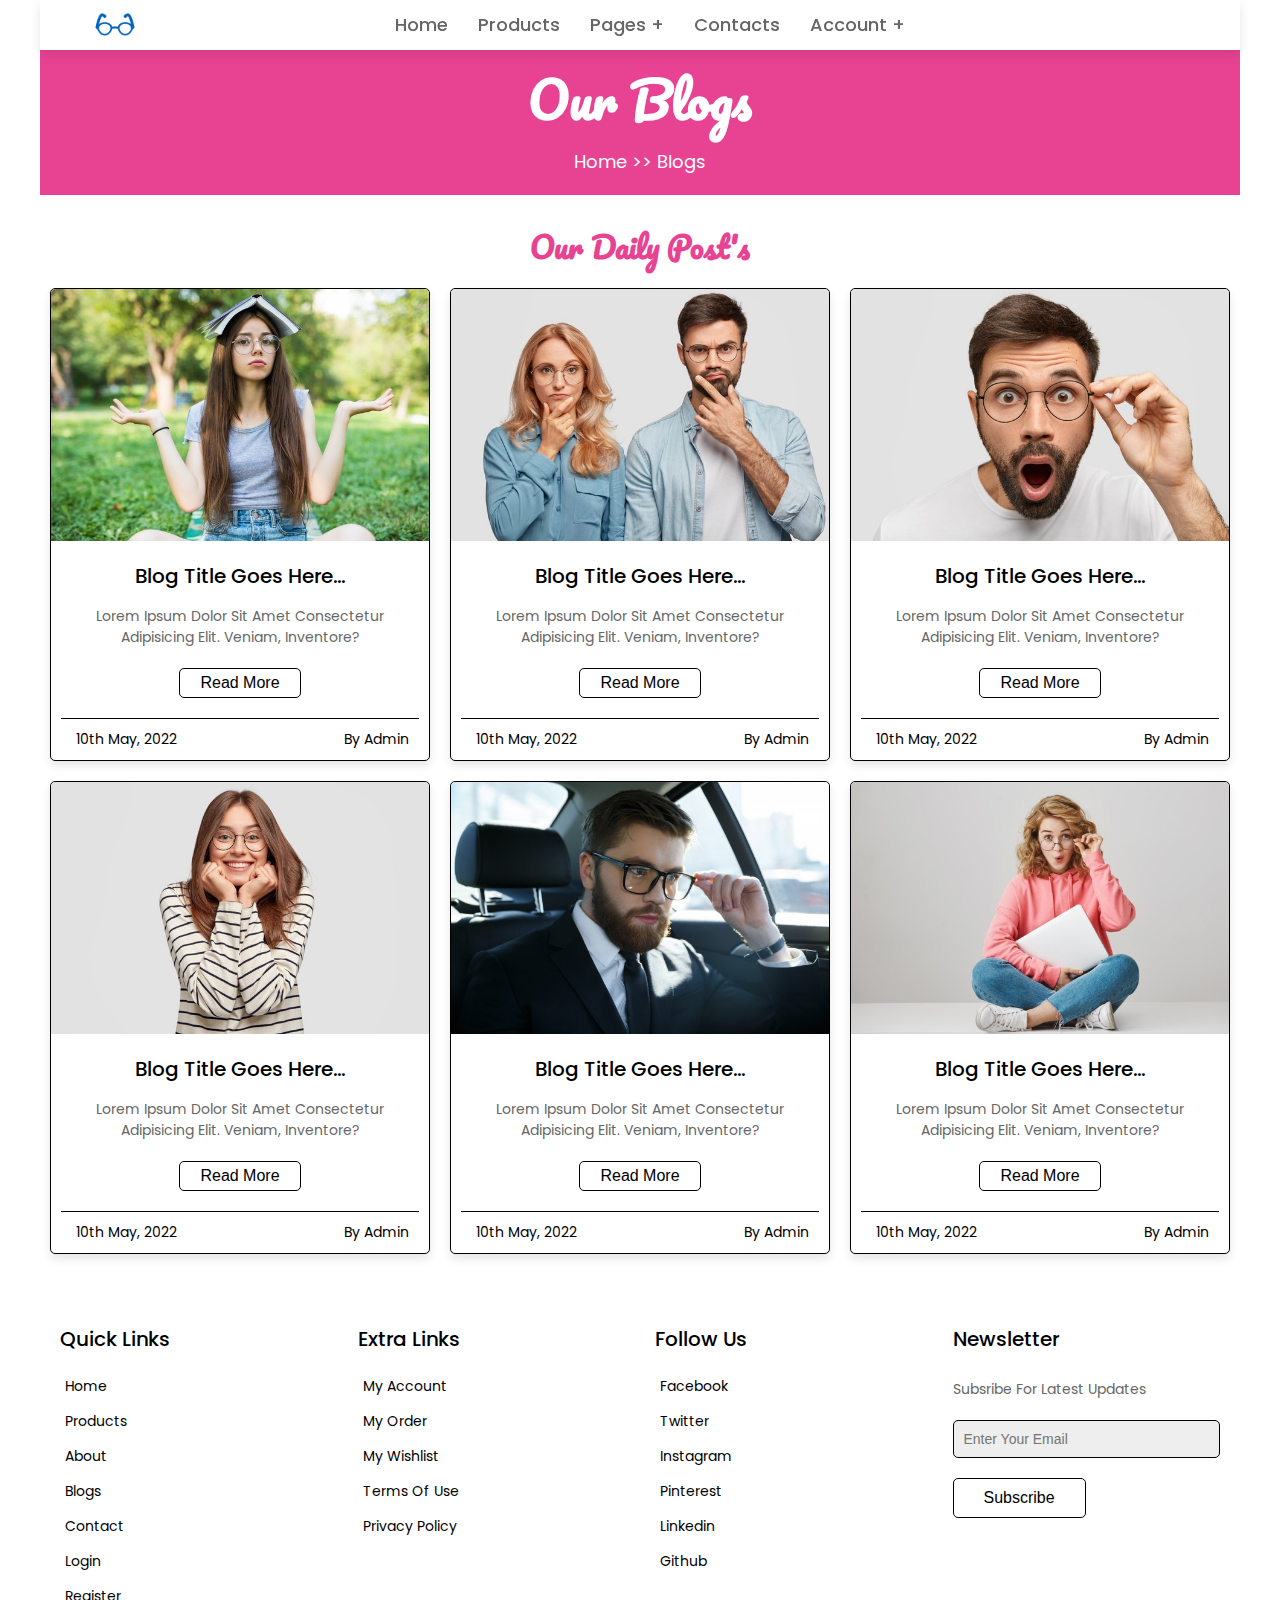
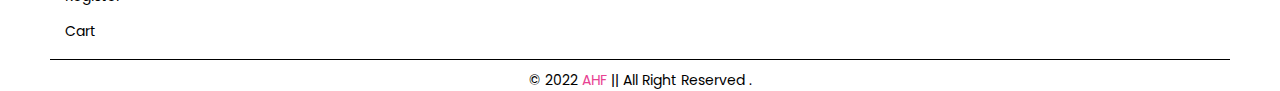
==== glasses-project/pages/Blogs.html @ e4ef9e2e "seventh commit for glasses-project" ====
<!-- --﷽-- -->

<!DOCTYPE html>
<html lang="en">
  <head>
    <meta charset="UTF-8" />
    <meta http-equiv="X-UA-Compatible" content="IE=edge" />
    <meta name="viewport" content="width=device-width, initial-scale=1.0" />
    <title>blogs</title>

    <!-- ---linked glasses favicon--- -->
    <link rel="shortcut icon" href="./../images/logo.png" type="image/x-icon" />

    <!-- ---linked font awesome cdn--- -->
    <link
      rel="stylesheet"
      href="https://cdnjs.cloudflare.com/ajax/libs/font-awesome/6.1.1/css/all.min.css"
      integrity="sha512-KfkfwYDsLkIlwQp6LFnl8zNdLGxu9YAA1QvwINks4PhcElQSvqcyVLLD9aMhXd13uQjoXtEKNosOWaZqXgel0g=="
      crossorigin="anonymous"
      referrerpolicy="no-referrer"
    />

    <!-- ---linked style.css file--- -->
    <link rel="stylesheet" href="./../source/css/style.css" />

    <!-- ---linked media.css file--- -->
    <link rel="stylesheet" href="./../source/css/media.css" />
  </head>
  <body>
    <header class="header">
      <!-- ---header logo--- -->
      <a href="#" class="header-logo">
        <img src="./../images/logo.png" alt="Logo" />
      </a>

      <!-- ---navigation--- -->
      <nav class="navigation">
        <ul class="main-list">
          <li><a href="./../Home.html">home</a></li>
          <li><a href="./Products.html">products</a></li>
          <li>
            <a href="#">pages +</a>
            <ul class="sub-list">
              <li><a href="./About.html">about</a></li>
              <li><a href="./Blogs.html">blogs</a></li>
            </ul>
          </li>
          <li><a href="./Contact.html">contacts</a></li>
          <li>
            <a href="#">account +</a>
            <ul class="sub-list">
              <li><a href="./Login.html">login</a></li>
              <li><a href="./Register.html">register</a></li>
            </ul>
          </li>
        </ul>
      </nav>

      <!-- ---header icons--- -->
      <div class="header-icons">
        <div id="search-icon" class="fas fa-search icon"></div>
        <a href="./Cart.html" class="fas fa-shopping-cart icon"></a>
        <div id="menu-icon" class="fas fa-bars icon"></div>
      </div>

      <!-- --- header search form--- -->
      <form action="#" class="search-form" autocomplete="off">
        <input
          type="search"
          name="search"
          id="search-box"
          placeholder="search here..."
        />
        <label for="search-box" class="fas fa-search"></label>
      </form>
    </header>

    <!-- =====markup main element===== -->
    <main class="main-blogs">
      <!-- ====markup blog title section==== -->
      <section class="blogs-title">
        <h2>our blogs</h2>
        <div class="page-direction">
          <a href="./../Home.html">home</a> >> blogs
        </div>
      </section>

      <!-- ====markup blogs content section==== -->
      <section class="blog-content">
        <h2>our daily post's</h2>
        <div class="bc-card-container">
          <!-- ---bccc card no 01--- -->
          <div class="bcc-card">
            <figure class="bccc-img">
              <img src="./../images/blog-1.jpg" alt="found no image" />
            </figure>
            <div class="bcc-body">
              <h3>blog title goes here...</h3>
              <p>
                lorem ipsum dolor sit amet consectetur adipisicing elit. veniam,
                inventore?
              </p>
              <input type="button" value="read more" />
            </div>
            <div class="bcc-footer">
              <div class="bccf-date">
                <i class="fas fa-clock"></i>
                <span>10th may, 2022</span>
              </div>
              <div class="bccf-admin">
                <i class="fas fa-user"></i>
                <span>by admin</span>
              </div>
            </div>
          </div>

          <!-- ---bccc card no 02--- -->
          <div class="bcc-card">
            <figure class="bccc-img">
              <img src="./../images/blog-2.jpg" alt="found no image" />
            </figure>
            <div class="bcc-body">
              <h3>blog title goes here...</h3>
              <p>
                lorem ipsum dolor sit amet consectetur adipisicing elit. veniam,
                inventore?
              </p>
              <input type="button" value="read more" />
            </div>
            <div class="bcc-footer">
              <div class="bccf-date">
                <i class="fas fa-clock"></i>
                <span>10th may, 2022</span>
              </div>
              <div class="bccf-admin">
                <i class="fas fa-user"></i>
                <span>by admin</span>
              </div>
            </div>
          </div>

          <!-- ---bccc card no 03--- -->
          <div class="bcc-card">
            <figure class="bccc-img">
              <img src="./../images/blog-3.jpg" alt="found no image" />
            </figure>
            <div class="bcc-body">
              <h3>blog title goes here...</h3>
              <p>
                lorem ipsum dolor sit amet consectetur adipisicing elit. veniam,
                inventore?
              </p>
              <input type="button" value="read more" />
            </div>
            <div class="bcc-footer">
              <div class="bccf-date">
                <i class="fas fa-clock"></i>
                <span>10th may, 2022</span>
              </div>
              <div class="bccf-admin">
                <i class="fas fa-user"></i>
                <span>by admin</span>
              </div>
            </div>
          </div>

          <!-- ---bccc card no 04--- -->
          <div class="bcc-card">
            <figure class="bccc-img">
              <img src="./../images/blog-4.jpg" alt="found no image" />
            </figure>
            <div class="bcc-body">
              <h3>blog title goes here...</h3>
              <p>
                lorem ipsum dolor sit amet consectetur adipisicing elit. veniam,
                inventore?
              </p>
              <input type="button" value="read more" />
            </div>
            <div class="bcc-footer">
              <div class="bccf-date">
                <i class="fas fa-clock"></i>
                <span>10th may, 2022</span>
              </div>
              <div class="bccf-admin">
                <i class="fas fa-user"></i>
                <span>by admin</span>
              </div>
            </div>
          </div>

          <!-- ---bccc card no 05--- -->
          <div class="bcc-card">
            <figure class="bccc-img">
              <img src="./../images/blog-5.jpg" alt="found no image" />
            </figure>
            <div class="bcc-body">
              <h3>blog title goes here...</h3>
              <p>
                lorem ipsum dolor sit amet consectetur adipisicing elit. veniam,
                inventore?
              </p>
              <input type="button" value="read more" />
            </div>
            <div class="bcc-footer">
              <div class="bccf-date">
                <i class="fas fa-clock"></i>
                <span>10th may, 2022</span>
              </div>
              <div class="bccf-admin">
                <i class="fas fa-user"></i>
                <span>by admin</span>
              </div>
            </div>
          </div>

          <!-- ---bccc card no 06--- -->
          <div class="bcc-card">
            <figure class="bccc-img">
              <img src="./../images/blog-6.jpg" alt="found no image" />
            </figure>
            <div class="bcc-body">
              <h3>blog title goes here...</h3>
              <p>
                lorem ipsum dolor sit amet consectetur adipisicing elit. veniam,
                inventore?
              </p>
              <input type="button" value="read more" />
            </div>
            <div class="bcc-footer">
              <div class="bccf-date">
                <i class="fas fa-clock"></i>
                <span>10th may, 2022</span>
              </div>
              <div class="bccf-admin">
                <i class="fas fa-user"></i>
                <span>by admin</span>
              </div>
            </div>
          </div>
        </div>
      </section>
    </main>

    <!-- =====markup footer element===== -->
    <footer class="footer">
      <div class="footer-content">
        <!-- ---quick links--- -->
        <div class="quick-links">
          <h3>quick links</h3>
          <a href="./../Home.html">
            <i class="fas fa-angle-right"></i>
            <span>home</span>
          </a>
          <a href="./Products.html">
            <i class="fas fa-angle-right"></i>
            <span>products</span>
          </a>
          <a href="./About.html">
            <i class="fas fa-angle-right"></i>
            <span>about</span>
          </a>
          <a href="./Blogs.html">
            <i class="fas fa-angle-right"></i>
            <span>blogs</span>
          </a>
          <a href="./Contact.html">
            <i class="fas fa-angle-right"></i>
            <span>contact</span>
          </a>
          <a href="./Login.html">
            <i class="fas fa-angle-right"></i>
            <span>login</span>
          </a>
          <a href="./Register.html">
            <i class="fas fa-angle-right"></i>
            <span>register</span>
          </a>
          <a href="./Cart.html">
            <i class="fas fa-angle-right"></i>
            <span>cart</span>
          </a>
        </div>

        <!-- ---extra links--- -->
        <div class="extra-links">
          <h3>extra links</h3>
          <a href="#">
            <i class="fas fa-angle-right"></i>
            <span>my account</span>
          </a>
          <a href="#">
            <i class="fas fa-angle-right"></i>
            <span>my order</span>
          </a>
          <a href="#">
            <i class="fas fa-angle-right"></i>
            <span>my wishlist</span>
          </a>
          <a href="#">
            <i class="fas fa-angle-right"></i>
            <span>terms of use</span>
          </a>
          <a href="#">
            <i class="fas fa-angle-right"></i>
            <span>privacy policy</span>
          </a>
        </div>

        <!-- ---follow us--- -->
        <div class="follow-us">
          <h3>follow us</h3>
          <a href="https://www.facebook.com" target="_blank">
            <i class="fab fa-facebook"></i>
            <span>facebook</span>
          </a>
          <a href="https://www.twitter.com" target="_blank">
            <i class="fab fa-twitter"></i>
            <span>twitter</span>
          </a>
          <a href="https://www.instagram.com" target="_blank">
            <i class="fab fa-instagram"></i>
            <span>instagram</span>
          </a>
          <a href="https://www.pinterest.com" target="_blank">
            <i class="fab fa-pinterest"></i>
            <span>pinterest</span>
          </a>
          <a href="https://www.linkedin.com" target="_blank">
            <i class="fab fa-linkedin"></i>
            <span>linkedin</span>
          </a>
          <a href="https://www.github.com" target="_blank">
            <i class="fab fa-github"></i>
            <span>github</span>
          </a>
        </div>

        <!-- ---newsletter--- -->
        <div class="newsletter">
          <h3>newsletter</h3>
          <p>subsribe for latest updates</p>

          <!-- ---subscribe form--- -->
          <form action="#" class="newsletter-form" autocomplete="off">
            <input
              type="email"
              name="email"
              id="email"
              placeholder="enter your email"
              required
            />
            <input type="submit" value="subscribe" />
          </form>
        </div>
      </div>

      <!-- ---creater credit--- -->
      <div class="credit">
        &copy 2022 <span>ahf</span> || all right reserved .
      </div>
    </footer>

    <!-- ---linked main.js file--- -->
    <script src="./../source/js/main.js"></script>
  </body>
</html>

<!-- happy coding !!!! -->
<!-- this project made by Fahad at 10th May, 2022. -->
---- glasses-project/source/css/style.css ----
@import url("https://fonts.googleapis.com/css2?family=Pacifico&family=Poppins:wght@200;300;400;500;600;700&display=swap");
*,
*::after,
*::before {
  margin: 0;
  padding: 0;
  -webkit-box-sizing: border-box;
          box-sizing: border-box;
  outline: none;
  border: none;
}

a {
  text-decoration: none;
}

ul {
  list-style-type: none;
}

a,
img {
  display: block;
}

i {
  pointer-events: none;
}

@-webkit-keyframes fadeIn {
  0% {
    -webkit-transform: translateY(3rem);
            transform: translateY(3rem);
    opacity: 0;
  }
}

@keyframes fadeIn {
  0% {
    -webkit-transform: translateY(3rem);
            transform: translateY(3rem);
    opacity: 0;
  }
}

@-webkit-keyframes slide-animation {
  0% {
    opacity: 0.4;
  }
  100% {
    opacity: 1;
  }
}

@keyframes slide-animation {
  0% {
    opacity: 0.4;
  }
  100% {
    opacity: 1;
  }
}

.sectionHeading, .main-products .product-container h2, .main-about .about-content h2, .main-blogs .blog-content h2, .main-contact .contact-content h2, .main-login .user-login .login-form h2, .main-register .user-register .register-form h2, .main-cart .cart-content h2, .main-cart .cart-checkout h2 {
  font-size: 3rem;
  padding: 0.5rem 0;
  color: #e84393;
  font-family: "Pacifico", cursive;
  text-transform: capitalize;
  text-align: center;
}

.btn, .main-home .slide-gallery .slide .slide-content input[type="button"], .main-home .home-card .hp-card .hp-card-content input[type="button"], .main-about .about-content .ac-desc .acd-text input[type="button"], .main-blogs .blog-content .bc-card-container .bcc-card .bcc-body input[type="button"], .main-contact .contact-content .content-body .contact-form input[type="submit"], .main-login .user-login .login-form .create-account input[type="button"], .main-register .user-register .register-form .login-account input[type="button"], .main-cart .cart-checkout .checkout-total input[type="button"], .footer .footer-content .newsletter .newsletter-form input[type="submit"] {
  display: inline-block;
  margin-top: 2rem;
  padding: 1rem 3rem;
  font-size: 1.6rem;
  color: #000;
  border: 0.1rem solid #000;
  background: none;
  cursor: pointer;
  border-radius: 0.5rem;
  text-transform: capitalize;
  -webkit-transition: all 300ms linear;
  transition: all 300ms linear;
}

.btn:hover, .main-home .slide-gallery .slide .slide-content input:hover[type="button"], .main-home .home-card .hp-card .hp-card-content input:hover[type="button"], .main-about .about-content .ac-desc .acd-text input:hover[type="button"], .main-blogs .blog-content .bc-card-container .bcc-card .bcc-body input:hover[type="button"], .main-contact .contact-content .content-body .contact-form input:hover[type="submit"], .main-login .user-login .login-form .create-account input:hover[type="button"], .main-register .user-register .register-form .login-account input:hover[type="button"], .main-cart .cart-checkout .checkout-total input:hover[type="button"], .footer .footer-content .newsletter .newsletter-form input:hover[type="submit"] {
  color: #fff;
  background: #000;
}

.pageTitleSection, .main-products .product-title, .main-about .about-title, .main-blogs .blogs-title, .main-contact .contact-title, .main-login .login-title, .main-register .register-title, .main-cart .cart-title {
  text-align: center;
  background: #e84393;
}

.pageTitleSection h2, .main-products .product-title h2, .main-about .about-title h2, .main-blogs .blogs-title h2, .main-contact .contact-title h2, .main-login .login-title h2, .main-register .register-title h2, .main-cart .cart-title h2 {
  font-size: 5rem;
  padding: 0.5rem 0;
  font-family: "Pacifico", cursive;
  color: #fff;
  text-transform: capitalize;
}

.pageTitleSection .page-direction, .main-products .product-title .page-direction, .main-about .about-title .page-direction, .main-blogs .blogs-title .page-direction, .main-contact .contact-title .page-direction, .main-login .login-title .page-direction, .main-register .register-title .page-direction, .main-cart .cart-title .page-direction {
  padding-bottom: 2rem;
  font-size: 1.8rem;
  color: #fff;
  text-transform: capitalize;
}

.pageTitleSection .page-direction a, .main-products .product-title .page-direction a, .main-about .about-title .page-direction a, .main-blogs .blogs-title .page-direction a, .main-contact .contact-title .page-direction a, .main-login .login-title .page-direction a, .main-register .register-title .page-direction a, .main-cart .cart-title .page-direction a {
  display: inline-block;
  color: #fff;
  -webkit-transition: all 300ms linear;
  transition: all 300ms linear;
}

.pageTitleSection .page-direction a:hover, .main-products .product-title .page-direction a:hover, .main-about .about-title .page-direction a:hover, .main-blogs .blogs-title .page-direction a:hover, .main-contact .contact-title .page-direction a:hover, .main-login .login-title .page-direction a:hover, .main-register .register-title .page-direction a:hover, .main-cart .cart-title .page-direction a:hover {
  color: #000;
}

.headingH3, .main-about .about-content .ac-desc .acd-text h3, .main-blogs .blog-content .bc-card-container .bcc-card .bcc-body h3, .footer .footer-content .quick-links h3, .footer .footer-content .extra-links h3, .footer .footer-content .follow-us h3, .footer .footer-content .newsletter h3 {
  font-size: 2rem;
  font-weight: 500;
  padding: 1rem 0;
  margin-bottom: 0.5rem;
  color: #000;
  text-transform: capitalize;
}

.footerLinkList, .footer .footer-content .quick-links a, .footer .footer-content .extra-links a, .footer .footer-content .follow-us a {
  font-size: 1.4rem;
  padding: 0.7rem 0;
}

.footerLinkList i, .footer .footer-content .quick-links a i, .footer .footer-content .extra-links a i, .footer .footer-content .follow-us a i {
  color: #e84393;
}

.footerLinkList span, .footer .footer-content .quick-links a span, .footer .footer-content .extra-links a span, .footer .footer-content .follow-us a span {
  padding-left: 0.5rem;
  color: #000;
  text-transform: capitalize;
  -webkit-transition: all 300ms linear;
  transition: all 300ms linear;
}

.footerLinkList:hover span, .footer .footer-content .quick-links a:hover span, .footer .footer-content .extra-links a:hover span, .footer .footer-content .follow-us a:hover span {
  color: #e84393;
  padding-left: 1.5rem;
}

html {
  font-size: 62.5%;
  font-family: "Poppins", sans-serif;
  scroll-behavior: smooth;
  overflow-x: hidden;
}

html::-webkit-scrollbar {
  width: 1rem;
}

html::-webkit-scrollbar-track {
  background: #fff;
}

html::-webkit-scrollbar-thumb {
  background: #e84393;
}

body {
  max-width: 1200px;
  margin: auto;
  background: #fff;
  overflow-x: hidden;
  position: relative;
}

.header {
  max-width: 1200px;
  width: 100%;
  padding: 0 5rem;
  position: fixed;
  top: 0;
  z-index: 1000;
  background: #fff;
  -webkit-box-shadow: 0 0.5rem 1rem #0000001a;
          box-shadow: 0 0.5rem 1rem #0000001a;
  display: -webkit-box;
  display: -ms-flexbox;
  display: flex;
  -webkit-box-orient: horizontal;
  -webkit-box-direction: normal;
      -ms-flex-direction: row;
          flex-direction: row;
  -webkit-box-pack: justify;
      -ms-flex-pack: justify;
          justify-content: space-between;
  -webkit-box-align: center;
      -ms-flex-align: center;
          align-items: center;
  gap: 1rem;
}

.header .header-logo {
  width: 5rem;
  height: auto;
}

.header .header-logo img {
  width: 100%;
}

.header .navigation {
  height: 100%;
}

.header .navigation .main-list {
  height: 100%;
  display: -webkit-box;
  display: -ms-flexbox;
  display: flex;
  -webkit-box-orient: horizontal;
  -webkit-box-direction: normal;
      -ms-flex-direction: row;
          flex-direction: row;
  -webkit-box-pack: center;
      -ms-flex-pack: center;
          justify-content: center;
  -webkit-box-align: center;
      -ms-flex-align: center;
          align-items: center;
  gap: 1rem;
}

.header .navigation .main-list li {
  height: 100%;
  position: relative;
  -webkit-transition: all 300ms linear;
  transition: all 300ms linear;
}

.header .navigation .main-list li:hover .sub-list {
  display: block;
}

.header .navigation .main-list li a {
  font-size: 1.8rem;
  line-height: 3rem;
  padding: 1rem;
  color: #666;
  -webkit-transition: all 300ms linear;
  transition: all 300ms linear;
  text-transform: capitalize;
  font-weight: 500;
}

.header .navigation .main-list li a:hover {
  color: #e84393;
  background: #eee;
}

.header .navigation .main-list li .sub-list {
  position: absolute;
  -webkit-box-shadow: 0 0.5rem 1rem #0000001a;
          box-shadow: 0 0.5rem 1rem #0000001a;
  left: 0;
  z-index: 999;
  width: 20rem;
  background: #fff;
  display: none;
}

.header .navigation .main-list li .sub-list li {
  width: 100%;
}

.header .header-icons {
  height: 100%;
  display: -webkit-box;
  display: -ms-flexbox;
  display: flex;
  -webkit-box-orient: horizontal;
  -webkit-box-direction: normal;
      -ms-flex-direction: row;
          flex-direction: row;
  -webkit-box-pack: center;
      -ms-flex-pack: center;
          justify-content: center;
  -webkit-box-align: center;
      -ms-flex-align: center;
          align-items: center;
  gap: 1rem;
}

.header .header-icons .icon {
  font-size: 2.5rem;
  color: #000;
  margin-left: 1rem;
  cursor: pointer;
  -webkit-transition: all 300ms linear;
  transition: all 300ms linear;
}

.header .header-icons .icon:hover {
  color: #e84393;
}

.header .header-icons #menu-icon {
  display: none;
  -webkit-transition: all 300ms linear;
  transition: all 300ms linear;
}

.header .header-icons #menu-icon.active {
  -webkit-transform: rotate(-90deg);
          transform: rotate(-90deg);
}

.header .search-form {
  width: 60%;
  position: absolute;
  top: 6rem;
  right: 8rem;
  border: 0.1rem solid #000;
  border-radius: 0.5rem;
  height: 5rem;
  padding: 0 2rem;
  background: #fff;
  -webkit-transform: scaleY(0);
          transform: scaleY(0);
  -webkit-transform-origin: top;
          transform-origin: top;
  -webkit-transition: all 300ms linear;
  transition: all 300ms linear;
  display: -webkit-box;
  display: -ms-flexbox;
  display: flex;
  -webkit-box-orient: horizontal;
  -webkit-box-direction: normal;
      -ms-flex-direction: row;
          flex-direction: row;
  -webkit-box-pack: justify;
      -ms-flex-pack: justify;
          justify-content: space-between;
  -webkit-box-align: center;
      -ms-flex-align: center;
          align-items: center;
  gap: 1rem;
}

.header .search-form.active {
  -webkit-transform: scaleY(1);
          transform: scaleY(1);
}

.header .search-form input {
  width: 100%;
  height: 100%;
  padding-right: 2rem;
  font-size: 1.8rem;
  color: #666;
  text-transform: capitalize;
}

.header .search-form label {
  font-size: 2.5rem;
  cursor: pointer;
  color: #000;
  -webkit-transition: all 300ms linear;
  transition: all 300ms linear;
}

.header .search-form label:hover {
  color: #e84393;
}

.main-home {
  margin-top: 5rem;
}

.main-home .slide-gallery {
  position: relative;
}

.main-home .slide-gallery .slide {
  min-height: 60vh;
  display: none;
  background-repeat: no-repeat;
  background-size: cover;
  background-position: center;
  -webkit-animation: slide-animation 2s ease-in-out;
          animation: slide-animation 2s ease-in-out;
}

.main-home .slide-gallery .slide:nth-child(1) {
  background-image: url(./../../images/home-bg-1.png);
}

.main-home .slide-gallery .slide:nth-child(2) {
  background-image: url(./../../images/home-bg-2.png);
}

.main-home .slide-gallery .slide:nth-child(3) {
  background-image: url(./../../images/home-bg-3.png);
}

.main-home .slide-gallery .slide.active {
  display: block;
}

.main-home .slide-gallery .slide .slide-content {
  position: absolute;
  top: 50%;
  left: 30%;
  -webkit-transform: translate(-50%, -50%);
          transform: translate(-50%, -50%);
}

.main-home .slide-gallery .slide .slide-content p {
  color: #000;
  font-size: 2rem;
  text-transform: capitalize;
  -webkit-animation: fadeIn 0.4s linear 0.2s backwards;
          animation: fadeIn 0.4s linear 0.2s backwards;
}

.main-home .slide-gallery .slide .slide-content h2 {
  font-size: 5rem;
  font-family: "Pacifico", cursive;
  color: #000;
  text-transform: capitalize;
  -webkit-animation: fadeIn 0.4s linear 0.4s backwards;
          animation: fadeIn 0.4s linear 0.4s backwards;
}

.main-home .slide-gallery .slide .slide-content input[type="button"] {
  -webkit-animation: fadeIn 0.4s linear 0.6s backwards;
          animation: fadeIn 0.4s linear 0.6s backwards;
}

.main-home .slide-gallery .next,
.main-home .slide-gallery .previous {
  position: absolute;
  top: 50%;
  -webkit-transform: translateY(-50%);
          transform: translateY(-50%);
  padding: 1rem;
  font-size: 3rem;
  color: #000;
  cursor: pointer;
  -webkit-transition: all 300ms linear;
  transition: all 300ms linear;
}

.main-home .slide-gallery .next:hover,
.main-home .slide-gallery .previous:hover {
  color: #e84393;
}

.main-home .slide-gallery .next {
  right: 0;
}

.main-home .slide-gallery .dot-indicator {
  position: absolute;
  bottom: 2rem;
  left: 50%;
  -webkit-transform: translateX(-50%);
          transform: translateX(-50%);
  z-index: 10;
}

.main-home .slide-gallery .dot-indicator div {
  display: inline-block;
  width: 1.4rem;
  height: 1.4rem;
  background: #fff;
  border-radius: 50%;
  margin: 0 0.5rem;
  cursor: pointer;
  -webkit-transition: all 300ms linear;
  transition: all 300ms linear;
}

.main-home .slide-gallery .dot-indicator div.active {
  background: #e84393;
}

.main-home .home-card {
  padding: 1rem;
  display: -ms-grid;
  display: grid;
  -ms-grid-columns: (1fr)[12];
      grid-template-columns: repeat(12, 1fr);
  -webkit-box-pack: center;
      -ms-flex-pack: center;
          justify-content: center;
  -webkit-box-align: center;
      -ms-flex-align: center;
          align-items: center;
  gap: 1rem;
}

.main-home .home-card .hp-card {
  position: relative;
  border-radius: 0.5rem;
  -webkit-transition: all 300ms linear;
  transition: all 300ms linear;
}

.main-home .home-card .hp-card .hp-card-image {
  overflow: hidden;
  border-radius: 0.5rem;
}

.main-home .home-card .hp-card .hp-card-image img {
  width: 100%;
  height: auto;
  border-radius: 0.5rem;
  -o-object-fit: cover;
     object-fit: cover;
  -webkit-transition: all 300ms linear;
  transition: all 300ms linear;
}

.main-home .home-card .hp-card .hp-card-content {
  position: absolute;
  top: 50%;
  right: 5%;
  z-index: 100;
  -webkit-transform: translateY(-50%);
          transform: translateY(-50%);
}

.main-home .home-card .hp-card .hp-card-content span {
  font-size: 1.6rem;
  padding: 0.5rem 0;
  color: #000;
  text-transform: capitalize;
}

.main-home .home-card .hp-card .hp-card-content h3 {
  font-size: 2.2rem;
  color: #000;
  text-transform: capitalize;
}

.main-home .home-card .hp-card .hp-card-content input[type="button"] {
  padding: 0.5rem 1.5rem;
  margin-top: 1rem;
}

.main-home .home-card .hp-card:hover {
  -webkit-box-shadow: 0.1rem 0.2rem 1rem #ffb6c1;
          box-shadow: 0.1rem 0.2rem 1rem #ffb6c1;
}

.main-home .home-card .hp-card:hover .hp-card-image img {
  -webkit-transform: scale(1.1);
          transform: scale(1.1);
}

.main-home .home-card .hp-card:nth-child(1) {
  -ms-grid-column: 1;
  -ms-grid-column-span: 4;
  grid-column: 1 / 5;
}

.main-home .home-card .hp-card:nth-child(2) {
  -ms-grid-column: 5;
  -ms-grid-column-span: 4;
  grid-column: 5 / 9;
}

.main-home .home-card .hp-card:nth-child(3) {
  grid-column: 9 / -1;
}

.main-products {
  margin-top: 5rem;
}

.main-products .product-container {
  padding: 0 2rem;
}

.main-products .product-container h2 {
  padding: 2rem 0;
  font-size: 4rem;
}

.main-products .product-container .pc-container {
  display: -ms-grid;
  display: grid;
  -ms-grid-columns: (1fr)[12];
      grid-template-columns: repeat(12, 1fr);
  -webkit-box-pack: center;
      -ms-flex-pack: center;
          justify-content: center;
  -webkit-box-align: center;
      -ms-flex-align: center;
          align-items: center;
  gap: 2rem;
}

.main-products .product-container .pc-container .p-card {
  position: relative;
  border: 0.1rem solid #000;
  border-radius: 0.5rem;
  overflow: hidden;
  -webkit-transition: all 300ms linear;
  transition: all 300ms linear;
  -webkit-box-shadow: 0 0.5rem 1rem #0000001a;
          box-shadow: 0 0.5rem 1rem #0000001a;
}

.main-products .product-container .pc-container .p-card .pc-social {
  width: 100%;
  position: absolute;
  top: -5rem;
  left: 50%;
  -webkit-transform: translateX(-50%);
          transform: translateX(-50%);
  border-bottom: 0.1rem solid #000;
  -webkit-transition: all 300ms linear;
  transition: all 300ms linear;
  display: -webkit-box;
  display: -ms-flexbox;
  display: flex;
  -webkit-box-orient: horizontal;
  -webkit-box-direction: normal;
      -ms-flex-direction: row;
          flex-direction: row;
  -webkit-box-pack: center;
      -ms-flex-pack: center;
          justify-content: center;
  -webkit-box-align: center;
      -ms-flex-align: center;
          align-items: center;
  gap: 0.5rem;
}

.main-products .product-container .pc-container .p-card .pc-social a {
  padding: 1rem;
  -webkit-transition: all 300ms linear;
  transition: all 300ms linear;
}

.main-products .product-container .pc-container .p-card .pc-social a i {
  font-size: 2rem;
  color: #000;
  -webkit-transition: all 300ms linear;
  transition: all 300ms linear;
}

.main-products .product-container .pc-container .p-card .pc-social a:hover {
  background: #666;
}

.main-products .product-container .pc-container .p-card .pc-social a:hover i {
  color: #fff;
}

.main-products .product-container .pc-container .p-card .pc-image img {
  width: 100%;
  height: auto;
  -o-object-fit: cover;
     object-fit: cover;
}

.main-products .product-container .pc-container .p-card .pc-content {
  text-align: center;
  padding: 1rem 0;
}

.main-products .product-container .pc-container .p-card .pc-content h3 {
  font-size: 2rem;
  font-weight: 500;
  color: #000;
  text-transform: capitalize;
}

.main-products .product-container .pc-container .p-card .pc-content .star-rating {
  padding: 0.5rem 0;
}

.main-products .product-container .pc-container .p-card .pc-content .star-rating i {
  color: #e84393;
  font-size: 1.6rem;
}

.main-products .product-container .pc-container .p-card .pc-content .price {
  padding: 0.5rem 0;
  font-size: 2rem;
  color: #000;
}

.main-products .product-container .pc-container .p-card .pc-content .price span {
  padding-left: 0.5rem;
  font-size: 1.4rem;
  text-decoration: line-through;
}

.main-products .product-container .pc-container .p-card:hover {
  -webkit-transform: scale(1.01);
          transform: scale(1.01);
}

.main-products .product-container .pc-container .p-card:hover .pc-social {
  top: 0;
}

.main-products .product-container .pc-container .p-card:nth-child(3n + 1) {
  -ms-grid-column: 1;
  -ms-grid-column-span: 4;
  grid-column: 1 / 5;
}

.main-products .product-container .pc-container .p-card:nth-child(3n + 2) {
  -ms-grid-column: 5;
  -ms-grid-column-span: 4;
  grid-column: 5 / 9;
}

.main-products .product-container .pc-container .p-card:nth-child(3n + 3) {
  grid-column: 9 / -1;
}

.main-about {
  margin-top: 5rem;
}

.main-about .about-content {
  padding: 2rem 1rem;
  text-align: center;
}

.main-about .about-content .ac-desc {
  padding: 1rem 0;
  display: -ms-grid;
  display: grid;
  -ms-grid-columns: (1fr)[12];
      grid-template-columns: repeat(12, 1fr);
  -webkit-box-pack: center;
      -ms-flex-pack: center;
          justify-content: center;
  -webkit-box-align: center;
      -ms-flex-align: center;
          align-items: center;
  gap: 1rem;
}

.main-about .about-content .ac-desc .acd-image {
  -ms-grid-column: 1;
  -ms-grid-column-span: 6;
  grid-column: 1 / 7;
  border-radius: 0.5rem;
  overflow: hidden;
}

.main-about .about-content .ac-desc .acd-image img {
  width: 100%;
  height: auto;
  -o-object-fit: cover;
     object-fit: cover;
}

.main-about .about-content .ac-desc .acd-text {
  grid-column: 7 / -1;
  text-align: left;
}

.main-about .about-content .ac-desc .acd-text h3 {
  font-size: 2.4rem;
}

.main-about .about-content .ac-desc .acd-text p {
  font-size: 1.2rem;
  padding: 0.5rem 0;
  color: #666;
}

.main-about .about-content .ac-card-container {
  padding-top: 1rem;
  display: -ms-grid;
  display: grid;
  -ms-grid-columns: (1fr)[30];
      grid-template-columns: repeat(30, 1fr);
  -webkit-box-pack: center;
      -ms-flex-pack: center;
          justify-content: center;
  -webkit-box-align: center;
      -ms-flex-align: center;
          align-items: center;
  gap: 1rem;
}

.main-about .about-content .ac-card-container .acc-card {
  padding: 1rem;
  border: 0.1rem solid #000;
  border-radius: 0.5rem;
  cursor: pointer;
  background: #fff;
  -webkit-transition: all 300ms linear;
  transition: all 300ms linear;
}

.main-about .about-content .ac-card-container .acc-card .accc-img {
  margin-bottom: 1rem;
}

.main-about .about-content .ac-card-container .acc-card .accc-img img {
  margin: auto;
  width: 60%;
  height: auto;
  -o-object-fit: cover;
     object-fit: cover;
  -webkit-transition: all 300ms linear;
  transition: all 300ms linear;
}

.main-about .about-content .ac-card-container .acc-card h4 {
  padding: 1rem 0;
  font-size: 2rem;
  text-transform: capitalize;
  font-weight: 500;
  color: #000;
  -webkit-transition: all 300ms linear;
  transition: all 300ms linear;
}

.main-about .about-content .ac-card-container .acc-card:hover {
  background: #000;
}

.main-about .about-content .ac-card-container .acc-card:hover .accc-img img {
  -webkit-filter: invert(1);
          filter: invert(1);
}

.main-about .about-content .ac-card-container .acc-card:hover h4 {
  color: #fff;
}

.main-about .about-content .ac-card-container .acc-card:nth-child(1) {
  -ms-grid-column: 1;
  -ms-grid-column-span: 6;
  grid-column: 1 / 7;
}

.main-about .about-content .ac-card-container .acc-card:nth-child(2) {
  -ms-grid-column: 7;
  -ms-grid-column-span: 6;
  grid-column: 7 / 13;
}

.main-about .about-content .ac-card-container .acc-card:nth-child(3) {
  -ms-grid-column: 13;
  -ms-grid-column-span: 6;
  grid-column: 13 / 19;
}

.main-about .about-content .ac-card-container .acc-card:nth-child(4) {
  -ms-grid-column: 19;
  -ms-grid-column-span: 6;
  grid-column: 19 / 25;
}

.main-about .about-content .ac-card-container .acc-card:nth-child(5) {
  grid-column: 25 / -1;
}

.main-blogs {
  margin-top: 5rem;
}

.main-blogs .blog-content {
  padding: 2rem 1rem;
}

.main-blogs .blog-content .bc-card-container {
  padding: 1rem 0;
  display: -ms-grid;
  display: grid;
  -ms-grid-columns: (1fr)[12];
      grid-template-columns: repeat(12, 1fr);
  -webkit-box-pack: center;
      -ms-flex-pack: center;
          justify-content: center;
  -webkit-box-align: center;
      -ms-flex-align: center;
          align-items: center;
  gap: 2rem;
}

.main-blogs .blog-content .bc-card-container .bcc-card {
  border: 0.1rem solid #000;
  border-radius: 0.5rem;
  -webkit-box-shadow: 0 0.5rem 1rem #0000001a;
          box-shadow: 0 0.5rem 1rem #0000001a;
  -webkit-transition: all 300ms linear;
  transition: all 300ms linear;
}

.main-blogs .blog-content .bc-card-container .bcc-card .bccc-img {
  overflow: hidden;
  border-top-left-radius: 0.5rem;
  border-top-right-radius: 0.5rem;
}

.main-blogs .blog-content .bc-card-container .bcc-card .bccc-img img {
  width: 100%;
  height: auto;
  -o-object-fit: cover;
     object-fit: cover;
  -webkit-transition: all 300ms linear;
  transition: all 300ms linear;
}

.main-blogs .blog-content .bc-card-container .bcc-card .bcc-body {
  padding: 1rem 2rem;
  text-align: center;
}

.main-blogs .blog-content .bc-card-container .bcc-card .bcc-body p {
  font-size: 1.4rem;
  color: #666;
  text-transform: capitalize;
}

.main-blogs .blog-content .bc-card-container .bcc-card .bcc-body input[type="button"] {
  padding: 0.5rem 2rem;
}

.main-blogs .blog-content .bc-card-container .bcc-card .bcc-footer {
  margin: 1rem 1rem 0;
  padding: 1rem;
  border-top: 0.1rem solid #000;
  display: -webkit-box;
  display: -ms-flexbox;
  display: flex;
  -webkit-box-orient: horizontal;
  -webkit-box-direction: normal;
      -ms-flex-direction: row;
          flex-direction: row;
  -webkit-box-pack: justify;
      -ms-flex-pack: justify;
          justify-content: space-between;
  -webkit-box-align: center;
      -ms-flex-align: center;
          align-items: center;
  gap: 1rem;
}

.main-blogs .blog-content .bc-card-container .bcc-card .bcc-footer .bccf-date,
.main-blogs .blog-content .bc-card-container .bcc-card .bcc-footer .bccf-admin {
  font-size: 1.4rem;
  cursor: pointer;
}

.main-blogs .blog-content .bc-card-container .bcc-card .bcc-footer .bccf-date i,
.main-blogs .blog-content .bc-card-container .bcc-card .bcc-footer .bccf-admin i {
  color: #e84393;
  padding-right: 0.5rem;
}

.main-blogs .blog-content .bc-card-container .bcc-card .bcc-footer .bccf-date span,
.main-blogs .blog-content .bc-card-container .bcc-card .bcc-footer .bccf-admin span {
  color: #000;
  text-transform: capitalize;
  -webkit-transition: all 300ms linear;
  transition: all 300ms linear;
}

.main-blogs .blog-content .bc-card-container .bcc-card .bcc-footer .bccf-date:hover span,
.main-blogs .blog-content .bc-card-container .bcc-card .bcc-footer .bccf-admin:hover span {
  color: #e84393;
}

.main-blogs .blog-content .bc-card-container .bcc-card:hover {
  -webkit-transform: scale(1.01);
          transform: scale(1.01);
}

.main-blogs .blog-content .bc-card-container .bcc-card:hover .bccc-img img {
  -webkit-transform: scale(1.1);
          transform: scale(1.1);
}

.main-blogs .blog-content .bc-card-container .bcc-card:nth-child(3n + 1) {
  -ms-grid-column: 1;
  -ms-grid-column-span: 4;
  grid-column: 1 / 5;
}

.main-blogs .blog-content .bc-card-container .bcc-card:nth-child(3n + 2) {
  -ms-grid-column: 5;
  -ms-grid-column-span: 4;
  grid-column: 5 / 9;
}

.main-blogs .blog-content .bc-card-container .bcc-card:nth-child(3n + 3) {
  grid-column: 9 / -1;
}

.main-contact {
  margin-top: 5rem;
}

.main-contact .contact-content {
  padding: 1rem;
}

.main-contact .contact-content .content-body {
  padding: 1rem;
  display: -ms-grid;
  display: grid;
  -ms-grid-columns: (1fr)[12];
      grid-template-columns: repeat(12, 1fr);
  -webkit-box-pack: center;
      -ms-flex-pack: center;
          justify-content: center;
  -webkit-box-align: center;
      -ms-flex-align: center;
          align-items: center;
  gap: 2rem;
}

.main-contact .contact-content .content-body .contact-form {
  -ms-grid-column: 1;
  -ms-grid-column-span: 6;
  grid-column: 1 / 7;
  padding: 1rem;
  border: 0.1rem solid #000;
  border-radius: 0.5rem;
  text-align: center;
}

.main-contact .contact-content .content-body .contact-form input[type="text"],
.main-contact .contact-content .content-body .contact-form input[type="number"],
.main-contact .contact-content .content-body .contact-form input[type="email"],
.main-contact .contact-content .content-body .contact-form textarea {
  width: 100%;
  margin-top: 1rem;
  padding: 1rem;
  font-size: 1.6rem;
  border-radius: 0.5rem;
  color: #000;
  background: #eee;
}

.main-contact .contact-content .content-body .contact-form input[type="text"]::-webkit-input-placeholder,
.main-contact .contact-content .content-body .contact-form input[type="number"]::-webkit-input-placeholder,
.main-contact .contact-content .content-body .contact-form input[type="email"]::-webkit-input-placeholder,
.main-contact .contact-content .content-body .contact-form textarea::-webkit-input-placeholder {
  font-family: "Pacifico", cursive;
  text-transform: capitalize;
  color: #666;
}

.main-contact .contact-content .content-body .contact-form input[type="text"]:-ms-input-placeholder,
.main-contact .contact-content .content-body .contact-form input[type="number"]:-ms-input-placeholder,
.main-contact .contact-content .content-body .contact-form input[type="email"]:-ms-input-placeholder,
.main-contact .contact-content .content-body .contact-form textarea:-ms-input-placeholder {
  font-family: "Pacifico", cursive;
  text-transform: capitalize;
  color: #666;
}

.main-contact .contact-content .content-body .contact-form input[type="text"]::-ms-input-placeholder,
.main-contact .contact-content .content-body .contact-form input[type="number"]::-ms-input-placeholder,
.main-contact .contact-content .content-body .contact-form input[type="email"]::-ms-input-placeholder,
.main-contact .contact-content .content-body .contact-form textarea::-ms-input-placeholder {
  font-family: "Pacifico", cursive;
  text-transform: capitalize;
  color: #666;
}

.main-contact .contact-content .content-body .contact-form input[type="text"]::placeholder,
.main-contact .contact-content .content-body .contact-form input[type="number"]::placeholder,
.main-contact .contact-content .content-body .contact-form input[type="email"]::placeholder,
.main-contact .contact-content .content-body .contact-form textarea::placeholder {
  font-family: "Pacifico", cursive;
  text-transform: capitalize;
  color: #666;
}

.main-contact .contact-content .content-body .contact-form input[type="email"] {
  text-transform: lowercase;
}

.main-contact .contact-content .content-body .contact-form textarea {
  resize: none;
  position: relative;
}

.main-contact .contact-content .content-body .location-map {
  grid-column: 7 / -1;
  min-height: 30rem;
  height: 100%;
}

.main-contact .contact-content .content-body .location-map iframe {
  border-radius: 0.5rem;
  width: 100%;
  height: 100%;
}

.main-login {
  margin-top: 5rem;
}

.main-login .user-login {
  padding: 2rem;
}

.main-login .user-login .login-form {
  padding: 1rem 2rem;
  border: 0.1rem solid #000;
  border-radius: 0.5rem;
  text-align: center;
  width: 50%;
  margin: auto;
}

.main-login .user-login .login-form h2 {
  margin-bottom: 1rem;
}

.main-login .user-login .login-form .login-desc {
  margin-bottom: 1rem;
  padding: 1rem;
  border-radius: 0.5rem;
  background: #eee;
  text-align: left;
  display: -webkit-box;
  display: -ms-flexbox;
  display: flex;
  -webkit-box-orient: horizontal;
  -webkit-box-direction: normal;
      -ms-flex-direction: row;
          flex-direction: row;
  -webkit-box-pack: center;
      -ms-flex-pack: center;
          justify-content: center;
  -webkit-box-align: center;
      -ms-flex-align: center;
          align-items: center;
  gap: 1rem;
}

.main-login .user-login .login-form .login-desc i {
  font-size: 1.6rem;
  color: #666;
}

.main-login .user-login .login-form .login-desc input {
  width: 100%;
  background: transparent;
  font-size: 1.6rem;
  color: #000;
  text-transform: inherit;
}

.main-login .user-login .login-form .login-desc input::-webkit-input-placeholder {
  font-size: 1.2rem;
  color: #666;
  text-transform: capitalize;
}

.main-login .user-login .login-form .login-desc input:-ms-input-placeholder {
  font-size: 1.2rem;
  color: #666;
  text-transform: capitalize;
}

.main-login .user-login .login-form .login-desc input::-ms-input-placeholder {
  font-size: 1.2rem;
  color: #666;
  text-transform: capitalize;
}

.main-login .user-login .login-form .login-desc input::placeholder {
  font-size: 1.2rem;
  color: #666;
  text-transform: capitalize;
}

.main-login .user-login .login-form .login-desc input[type="email"] {
  text-transform: lowercase;
}

.main-login .user-login .login-form input[type="submit"] {
  display: block;
  width: 100%;
  font-size: 1.8rem;
  font-weight: 500;
  text-transform: capitalize;
  padding: 0.5rem 0;
  margin: 2rem 0 0.5rem;
  cursor: pointer;
  border-radius: 0.5rem;
  color: #fff;
  background: #666;
  -webkit-transition: all 300ms linear;
  transition: all 300ms linear;
}

.main-login .user-login .login-form input[type="submit"]:hover {
  background: #e84393;
}

.main-login .user-login .login-form .ul-forgot {
  padding: 0.5rem;
  display: -webkit-box;
  display: -ms-flexbox;
  display: flex;
  -webkit-box-orient: horizontal;
  -webkit-box-direction: normal;
      -ms-flex-direction: row;
          flex-direction: row;
  -webkit-box-pack: justify;
      -ms-flex-pack: justify;
          justify-content: space-between;
  -webkit-box-align: center;
      -ms-flex-align: center;
          align-items: center;
  gap: 1rem;
}

.main-login .user-login .login-form .ul-forgot .remember {
  padding: 0.5rem 0;
  font-size: 1.2rem;
  text-transform: capitalize;
  color: #000;
  -ms-flex-item-align: center;
      -ms-grid-row-align: center;
      align-self: center;
}

.main-login .user-login .login-form .ul-forgot .remember label {
  padding-left: 0.5rem;
}

.main-login .user-login .login-form .ul-forgot a {
  font-size: 1.2rem;
  text-transform: capitalize;
  color: #000;
  -webkit-transition: all 300ms linear;
  transition: all 300ms linear;
}

.main-login .user-login .login-form .ul-forgot a:hover {
  color: #e84393;
}

.main-login .user-login .login-form .create-account input[type="button"] {
  width: 100%;
}

.main-register {
  margin-top: 5rem;
}

.main-register .user-register {
  padding: 2rem;
}

.main-register .user-register .register-form {
  padding: 1rem 2rem;
  border: 0.1rem solid #000;
  border-radius: 0.5rem;
  text-align: center;
  width: 50%;
  margin: auto;
}

.main-register .user-register .register-form h2 {
  margin-bottom: 1rem;
}

.main-register .user-register .register-form .register-desc {
  margin-bottom: 1rem;
  padding: 1rem;
  border-radius: 0.5rem;
  background: #eee;
  text-align: left;
  display: -webkit-box;
  display: -ms-flexbox;
  display: flex;
  -webkit-box-orient: horizontal;
  -webkit-box-direction: normal;
      -ms-flex-direction: row;
          flex-direction: row;
  -webkit-box-pack: center;
      -ms-flex-pack: center;
          justify-content: center;
  -webkit-box-align: center;
      -ms-flex-align: center;
          align-items: center;
  gap: 1rem;
}

.main-register .user-register .register-form .register-desc i {
  font-size: 1.6rem;
  color: #666;
}

.main-register .user-register .register-form .register-desc input {
  width: 100%;
  background: transparent;
  font-size: 1.6rem;
  color: #000;
  text-transform: inherit;
}

.main-register .user-register .register-form .register-desc input::-webkit-input-placeholder {
  font-size: 1.2rem;
  color: #666;
  text-transform: capitalize;
}

.main-register .user-register .register-form .register-desc input:-ms-input-placeholder {
  font-size: 1.2rem;
  color: #666;
  text-transform: capitalize;
}

.main-register .user-register .register-form .register-desc input::-ms-input-placeholder {
  font-size: 1.2rem;
  color: #666;
  text-transform: capitalize;
}

.main-register .user-register .register-form .register-desc input::placeholder {
  font-size: 1.2rem;
  color: #666;
  text-transform: capitalize;
}

.main-register .user-register .register-form .register-desc input[type="email"] {
  text-transform: lowercase;
}

.main-register .user-register .register-form input[type="submit"] {
  display: block;
  width: 100%;
  font-size: 1.8rem;
  font-weight: 500;
  text-transform: capitalize;
  padding: 0.5rem 0;
  margin: 2rem 0 0.5rem;
  cursor: pointer;
  border-radius: 0.5rem;
  color: #fff;
  background: #666;
  -webkit-transition: all 300ms linear;
  transition: all 300ms linear;
}

.main-register .user-register .register-form input[type="submit"]:hover {
  background: #e84393;
}

.main-register .user-register .register-form .login-account input[type="button"] {
  width: 100%;
}

.main-cart {
  margin-top: 5rem;
}

.main-cart .cart-content {
  padding: 1rem 0;
}

.main-cart .cart-content .cc-container {
  padding: 1rem 2rem;
  display: -ms-grid;
  display: grid;
  -ms-grid-columns: (1fr)[12];
      grid-template-columns: repeat(12, 1fr);
  -webkit-box-pack: center;
      -ms-flex-pack: center;
          justify-content: center;
  -webkit-box-align: center;
      -ms-flex-align: center;
          align-items: center;
  gap: 2rem;
}

.main-cart .cart-content .cc-container .ccc-card {
  padding: 1rem;
  border: 0.1rem solid #000;
  border-radius: 0.5rem;
  display: -webkit-box;
  display: -ms-flexbox;
  display: flex;
  -webkit-box-orient: horizontal;
  -webkit-box-direction: normal;
      -ms-flex-direction: row;
          flex-direction: row;
  -webkit-box-pack: start;
      -ms-flex-pack: start;
          justify-content: flex-start;
  -webkit-box-align: center;
      -ms-flex-align: center;
          align-items: center;
  gap: 1rem;
  position: relative;
}

.main-cart .cart-content .cc-container .ccc-card .cccc-img {
  max-width: 12rem;
}

.main-cart .cart-content .cc-container .ccc-card .cccc-img img {
  width: 100%;
}

.main-cart .cart-content .cc-container .ccc-card .cccc-body h4 {
  font-size: 1.4rem;
  font-weight: 600;
  margin-top: 1rem;
  padding: 1rem 0;
  color: #000;
  text-transform: capitalize;
}

.main-cart .cart-content .cc-container .ccc-card .cccc-body label {
  display: inline-block;
  font-size: 1.4rem;
  font-weight: 500;
  text-transform: capitalize;
}

.main-cart .cart-content .cc-container .ccc-card .cccc-body input[type="number"] {
  display: inline-block;
  width: 7rem;
  color: #000;
  background: #eee;
  padding: 0.5rem;
  border-radius: 0.5rem;
}

.main-cart .cart-content .cc-container .ccc-card .cccc-body p {
  padding: 0.5rem 0;
  font-size: 1.6rem;
  color: #000;
}

.main-cart .cart-content .cc-container .ccc-card .cccc-body p span {
  padding-left: 0.5rem;
  font-size: 1rem;
  text-decoration: line-through;
}

.main-cart .cart-content .cc-container .ccc-card .cross {
  position: absolute;
  top: 1rem;
  right: 1rem;
  z-index: 100;
  font-size: 2rem;
  cursor: pointer;
  color: #000;
  -webkit-transition: all 300ms linear;
  transition: all 300ms linear;
}

.main-cart .cart-content .cc-container .ccc-card .cross:hover {
  color: #e84393;
}

.main-cart .cart-content .cc-container .ccc-card:nth-child(1) {
  -ms-grid-column: 1;
  -ms-grid-column-span: 4;
  grid-column: 1 / 5;
}

.main-cart .cart-content .cc-container .ccc-card:nth-child(2) {
  -ms-grid-column: 5;
  -ms-grid-column-span: 4;
  grid-column: 5 / 9;
}

.main-cart .cart-content .cc-container .ccc-card:nth-child(3) {
  grid-column: 9 / -1;
}

.main-cart .cart-content .cc-container .ccc-card:nth-child(4) {
  -ms-grid-column: 3;
  -ms-grid-column-span: 4;
  grid-column: 3 / 7;
}

.main-cart .cart-content .cc-container .ccc-card:nth-child(5) {
  -ms-grid-column: 7;
  -ms-grid-column-span: 4;
  grid-column: 7 / 11;
}

.main-cart .cart-checkout {
  padding: 1rem 2rem;
}

.main-cart .cart-checkout .checkout-total {
  padding: 1rem 2rem;
  border: 0.1rem solid #000;
  border-radius: 0.5rem;
  text-align: center;
}

.main-cart .cart-checkout .checkout-total h5 {
  font-size: 1.8rem;
  padding: 0.5rem 0;
  text-transform: capitalize;
}

.main-cart .cart-checkout .checkout-total h5 span {
  padding-left: 0.5rem;
  color: #e84393;
}

.footer {
  padding: 0 1rem;
}

.footer .footer-content {
  padding: 1rem 0;
  display: -ms-grid;
  display: grid;
  -ms-grid-columns: (1fr)[12];
      grid-template-columns: repeat(12, 1fr);
  -webkit-box-pack: center;
      -ms-flex-pack: center;
          justify-content: center;
  -webkit-box-align: center;
      -ms-flex-align: center;
          align-items: center;
  gap: 1rem;
  -webkit-box-align: baseline;
      -ms-flex-align: baseline;
          align-items: baseline;
}

.footer .footer-content .quick-links {
  -ms-grid-column: 1;
  -ms-grid-column-span: 3;
  grid-column: 1 / 4;
  padding: 0 1rem;
  margin-top: 2rem;
}

.footer .footer-content .extra-links {
  -ms-grid-column: 4;
  -ms-grid-column-span: 3;
  grid-column: 4 / 7;
  padding: 0 1rem;
  margin-top: 2rem;
}

.footer .footer-content .follow-us {
  -ms-grid-column: 7;
  -ms-grid-column-span: 3;
  grid-column: 7 / 10;
  padding: 0 1rem;
  margin-top: 2rem;
}

.footer .footer-content .newsletter {
  grid-column: 10 / -1;
  padding: 0 1rem;
  margin-top: 2rem;
}

.footer .footer-content .newsletter p {
  font-size: 1.4rem;
  text-transform: capitalize;
  color: #666;
  padding: 1rem 0;
}

.footer .footer-content .newsletter .newsletter-form {
  padding: 1rem 0;
}

.footer .footer-content .newsletter .newsletter-form input[type="email"] {
  width: 100%;
  padding: 1rem;
  font-size: 1.4rem;
  text-transform: lowercase;
  border: 0.1rem solid #000;
  background: #eee;
  border-radius: 0.5rem;
}

.footer .footer-content .newsletter .newsletter-form input[type="email"]::-webkit-input-placeholder {
  text-transform: capitalize;
}

.footer .footer-content .newsletter .newsletter-form input[type="email"]:-ms-input-placeholder {
  text-transform: capitalize;
}

.footer .footer-content .newsletter .newsletter-form input[type="email"]::-ms-input-placeholder {
  text-transform: capitalize;
}

.footer .footer-content .newsletter .newsletter-form input[type="email"]::placeholder {
  text-transform: capitalize;
}

.footer .credit {
  border-top: 0.1rem solid #000;
  padding-top: 1rem;
  text-align: center;
  font-size: 1.4rem;
  color: #000;
  text-transform: capitalize;
}

.footer .credit span {
  color: #e84393;
  text-transform: uppercase;
}
---- glasses-project/source/css/media.css ----
@import url("https://fonts.googleapis.com/css2?family=Pacifico&family=Poppins:wght@200;300;400;500;600;700&display=swap");
*,
*::after,
*::before {
  margin: 0;
  padding: 0;
  -webkit-box-sizing: border-box;
          box-sizing: border-box;
  outline: none;
  border: none;
}

a {
  text-decoration: none;
}

ul {
  list-style-type: none;
}

a,
img {
  display: block;
}

i {
  pointer-events: none;
}

@-webkit-keyframes fadeIn {
  0% {
    -webkit-transform: translateY(3rem);
            transform: translateY(3rem);
    opacity: 0;
  }
}

@keyframes fadeIn {
  0% {
    -webkit-transform: translateY(3rem);
            transform: translateY(3rem);
    opacity: 0;
  }
}

@-webkit-keyframes slide-animation {
  0% {
    opacity: 0.4;
  }
  100% {
    opacity: 1;
  }
}

@keyframes slide-animation {
  0% {
    opacity: 0.4;
  }
  100% {
    opacity: 1;
  }
}

.sectionHeading {
  font-size: 3rem;
  padding: 0.5rem 0;
  color: #e84393;
  font-family: "Pacifico", cursive;
  text-transform: capitalize;
  text-align: center;
}

.btn {
  display: inline-block;
  margin-top: 2rem;
  padding: 1rem 3rem;
  font-size: 1.6rem;
  color: #000;
  border: 0.1rem solid #000;
  background: none;
  cursor: pointer;
  border-radius: 0.5rem;
  text-transform: capitalize;
  -webkit-transition: all 300ms linear;
  transition: all 300ms linear;
}

.btn:hover {
  color: #fff;
  background: #000;
}

.pageTitleSection {
  text-align: center;
  background: #e84393;
}

.pageTitleSection h2 {
  font-size: 5rem;
  padding: 0.5rem 0;
  font-family: "Pacifico", cursive;
  color: #fff;
  text-transform: capitalize;
}

.pageTitleSection .page-direction {
  padding-bottom: 2rem;
  font-size: 1.8rem;
  color: #fff;
  text-transform: capitalize;
}

.pageTitleSection .page-direction a {
  display: inline-block;
  color: #fff;
  -webkit-transition: all 300ms linear;
  transition: all 300ms linear;
}

.pageTitleSection .page-direction a:hover {
  color: #000;
}

.headingH3 {
  font-size: 2rem;
  font-weight: 500;
  padding: 1rem 0;
  margin-bottom: 0.5rem;
  color: #000;
  text-transform: capitalize;
}

.footerLinkList {
  font-size: 1.4rem;
  padding: 0.7rem 0;
}

.footerLinkList i {
  color: #e84393;
}

.footerLinkList span {
  padding-left: 0.5rem;
  color: #000;
  text-transform: capitalize;
  -webkit-transition: all 300ms linear;
  transition: all 300ms linear;
}

.footerLinkList:hover span {
  color: #e84393;
  padding-left: 1.5rem;
}

@media screen and (max-width: 991px) {
  .header {
    padding: 0 2rem;
  }
  .header .search-form {
    width: 90%;
    right: 0;
    left: 0;
    margin: auto;
  }
  .main-home .home-card .hp-card:nth-child(1) {
    -ms-grid-column: 1;
    -ms-grid-column-span: 6;
    grid-column: 1 / 7;
  }
  .main-home .home-card .hp-card:nth-child(2) {
    grid-column: 7 / -1;
  }
  .main-home .home-card .hp-card:nth-child(3) {
    -ms-grid-column: 4;
    -ms-grid-column-span: 6;
    grid-column: 4 / 10;
  }
  .main-products .product-container .pc-container .p-card:nth-child(odd) {
    -ms-grid-column: 1;
    -ms-grid-column-span: 6;
    grid-column: 1 / 7;
  }
  .main-products .product-container .pc-container .p-card:nth-child(even) {
    grid-column: 7 / -1;
  }
  .main-products .product-container .pc-container .p-card:last-child {
    -ms-grid-column: 4;
    -ms-grid-column-span: 6;
    grid-column: 4 / 10;
  }
  .main-about .about-content .ac-card-container .acc-card:nth-child(1) {
    -ms-grid-column: 1;
    -ms-grid-column-span: 10;
    grid-column: 1 / 11;
  }
  .main-about .about-content .ac-card-container .acc-card:nth-child(2) {
    -ms-grid-column: 11;
    -ms-grid-column-span: 10;
    grid-column: 11 / 21;
  }
  .main-about .about-content .ac-card-container .acc-card:nth-child(3) {
    grid-column: 21 / -1;
  }
  .main-about .about-content .ac-card-container .acc-card:nth-child(4) {
    -ms-grid-column: 6;
    -ms-grid-column-span: 10;
    grid-column: 6 / 16;
  }
  .main-about .about-content .ac-card-container .acc-card:nth-child(5) {
    -ms-grid-column: 16;
    -ms-grid-column-span: 10;
    grid-column: 16 / 26;
  }
  .main-blogs .blog-content .bc-card-container .bcc-card:nth-child(odd) {
    -ms-grid-column: 1;
    -ms-grid-column-span: 6;
    grid-column: 1 / 7;
  }
  .main-blogs .blog-content .bc-card-container .bcc-card:nth-child(even) {
    grid-column: 7 / -1;
  }
  .main-login .user-login .login-form {
    width: 60%;
  }
  .main-register .user-register .register-form {
    width: 60%;
  }
  .main-cart .cart-content .cc-container .ccc-card:nth-child(odd) {
    -ms-grid-column: 1;
    -ms-grid-column-span: 6;
    grid-column: 1 / 7;
  }
  .main-cart .cart-content .cc-container .ccc-card:nth-child(even) {
    grid-column: 7 / -1;
  }
  .main-cart .cart-content .cc-container .ccc-card:last-child {
    -ms-grid-column: 4;
    -ms-grid-column-span: 6;
    grid-column: 4 / 10;
  }
}

@media screen and (max-width: 768px) {
  html {
    font-size: 58%;
  }
  .header {
    padding: 0 3rem;
  }
  .header .navigation {
    width: 100%;
    height: auto;
    position: absolute;
    top: 100%;
    left: 0;
    -webkit-transform: scaleY(0);
            transform: scaleY(0);
    -webkit-transform-origin: top;
            transform-origin: top;
    background: #fff;
    -webkit-box-shadow: 0 0.5rem 1rem #0000001a;
            box-shadow: 0 0.5rem 1rem #0000001a;
    -webkit-transition: all 300ms linear;
    transition: all 300ms linear;
  }
  .header .navigation.active {
    -webkit-transform: scaleY(1);
            transform: scaleY(1);
  }
  .header .navigation .main-list {
    -webkit-box-orient: vertical;
    -webkit-box-direction: normal;
        -ms-flex-direction: column;
            flex-direction: column;
    width: 100%;
  }
  .header .navigation .main-list li {
    width: 100%;
  }
  .header .navigation .main-list li a {
    padding-left: 3rem;
  }
  .header .navigation .main-list li .sub-list {
    position: relative;
    width: 100%;
    -webkit-box-shadow: none;
            box-shadow: none;
  }
  .header .navigation .main-list li .sub-list li a {
    padding-left: 4rem;
  }
  .header .header-icons #menu-icon {
    display: block;
  }
  .main-about .about-content .ac-desc .acd-image {
    grid-column: 1 / -1;
  }
  .main-about .about-content .ac-desc .acd-text {
    grid-column: 1 / -1;
  }
  .main-about .about-content .ac-desc .acd-text h3 {
    text-align: center;
  }
  .main-about .about-content .ac-desc .acd-text input[type="button"] {
    display: block;
    margin: 2rem auto;
  }
  .main-contact .contact-content .content-body .contact-form {
    grid-column: 1 / -1;
  }
  .main-contact .contact-content .content-body .location-map {
    grid-column: 1 / -1;
  }
  .footer .footer-content .quick-links {
    -ms-grid-column: 1;
    -ms-grid-column-span: 6;
    grid-column: 1 / 7;
  }
  .footer .footer-content .extra-links {
    grid-column: 7 / -1;
  }
  .footer .footer-content .follow-us {
    -ms-grid-column: 1;
    -ms-grid-column-span: 6;
    grid-column: 1 / 7;
  }
  .footer .footer-content .newsletter {
    grid-column: 7 / -1;
  }
}

@media screen and (max-width: 576px) {
  html {
    font-size: 54%;
  }
  .main-home .slide-gallery .slide .slide-content {
    left: 50%;
  }
  .main-home .slide-gallery .dot-indicator {
    bottom: 0.7rem;
  }
  .main-home .home-card .hp-card:nth-child(n) {
    grid-column: 1 / -1;
  }
  .main-products .product-container .pc-container .p-card:nth-child(n) {
    grid-column: 1 / -1;
  }
  .main-about .about-content .ac-card-container .acc-card:nth-child(odd) {
    -ms-grid-column: 1;
    -ms-grid-column-span: 15;
    grid-column: 1 / 16;
  }
  .main-about .about-content .ac-card-container .acc-card:nth-child(even) {
    grid-column: 16 / -1;
  }
  .main-about .about-content .ac-card-container .acc-card:last-child {
    -ms-grid-column: 8;
    -ms-grid-column-span: 16;
    grid-column: 8 / 24;
  }
  .main-blogs .blog-content .bc-card-container .bcc-card:nth-child(n) {
    grid-column: 1 / -1;
  }
  .main-login .user-login .login-form {
    width: 70%;
  }
  .main-register .user-register .register-form {
    width: 70%;
  }
  .main-cart .cart-content .cc-container .ccc-card:nth-child(n) {
    grid-column: 1 / -1;
  }
}

@media screen and (max-width: 420px) {
  html {
    font-size: 50%;
  }
  .main-about .about-content .ac-card-container .acc-card:nth-child(n) {
    grid-column: 1 / -1;
  }
  .main-login .user-login .login-form {
    width: 95%;
  }
  .main-register .user-register .register-form {
    width: 95%;
  }
  .footer .footer-content .quick-links {
    grid-column: 1 / -1;
  }
  .footer .footer-content .extra-links {
    grid-column: 1 / -1;
  }
  .footer .footer-content .follow-us {
    grid-column: 1 / -1;
  }
  .footer .footer-content .newsletter {
    grid-column: 1 / -1;
  }
}
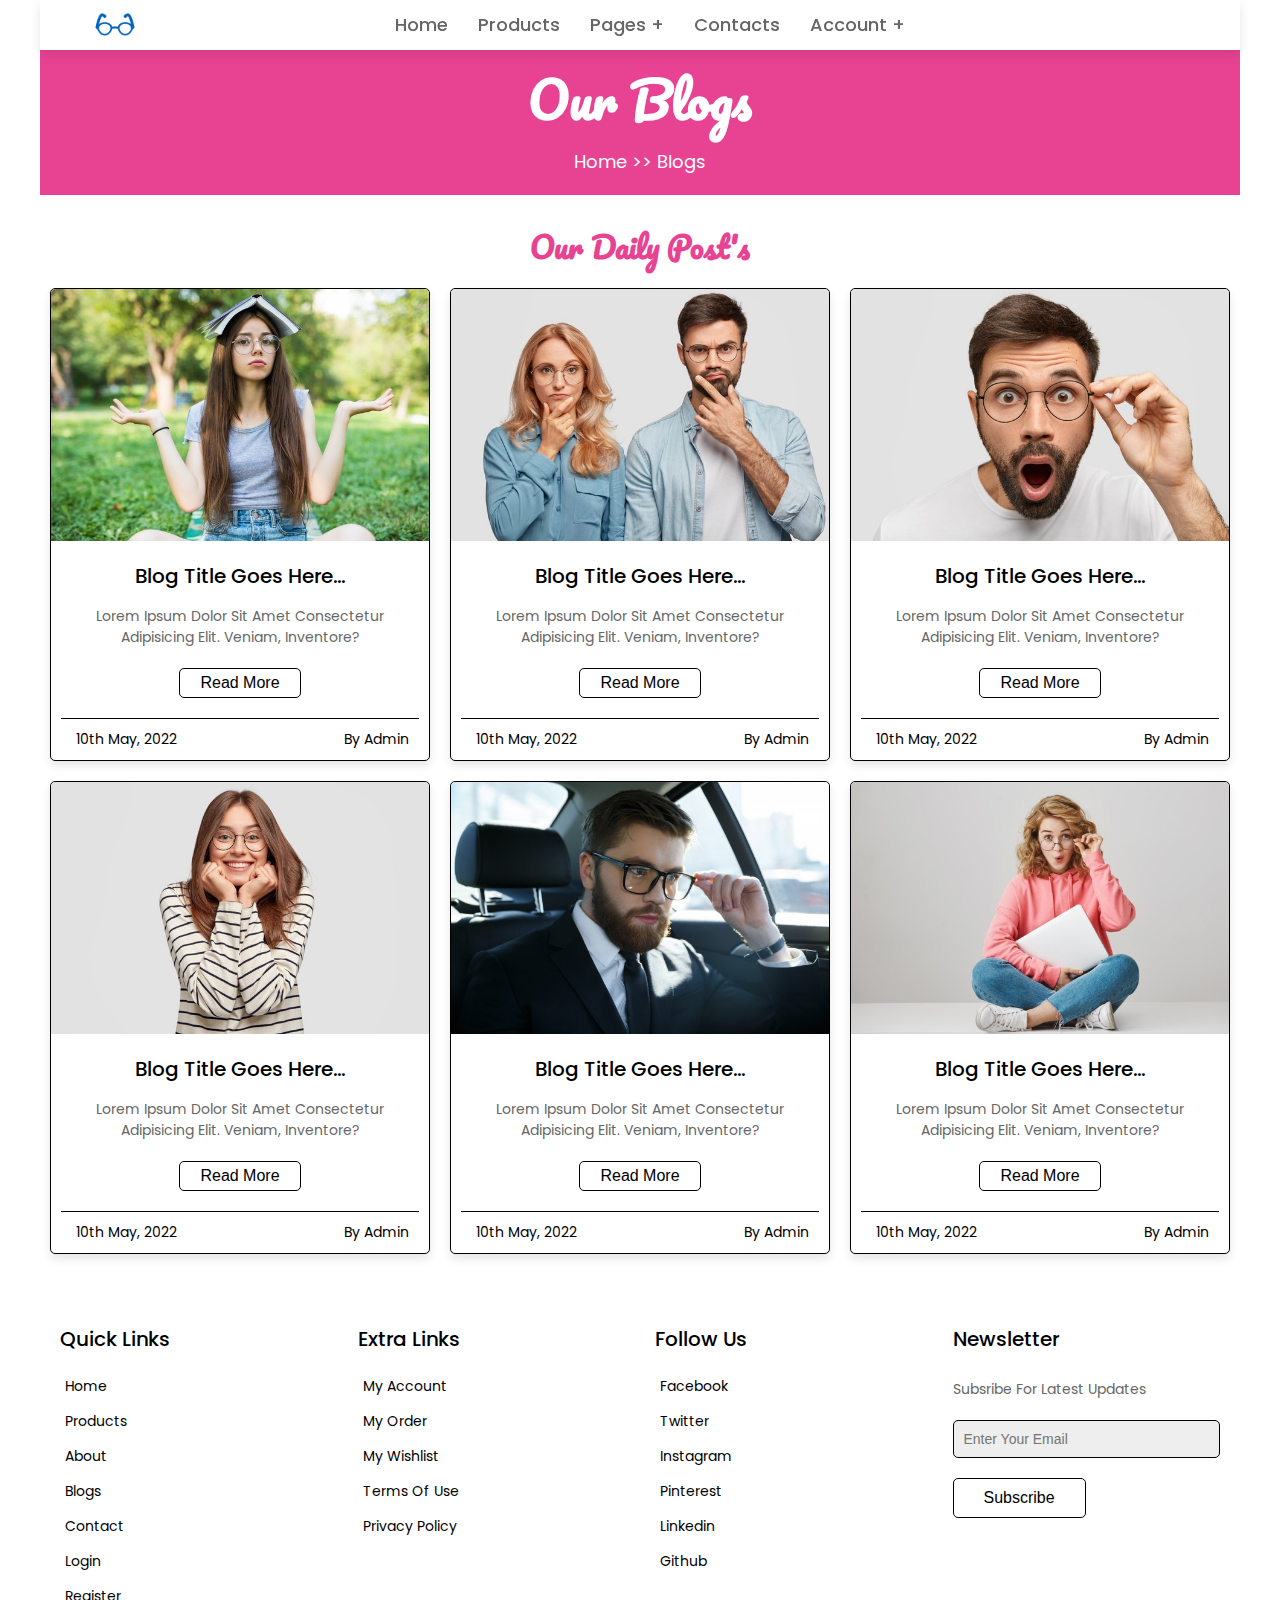
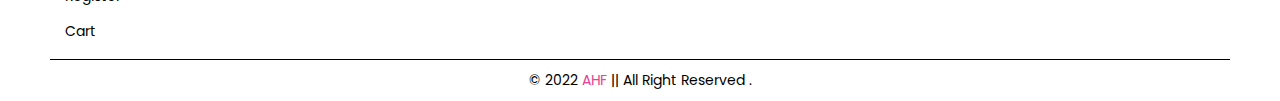
==== commit 70ad49c1: "eightth commit for glasses project fixing style & file issue" ====
--- a/glasses-project/pages/Blogs.html
+++ b/glasses-project/pages/Blogs.html
@@ -36,7 +36,7 @@
       <!-- ---navigation--- -->
       <nav class="navigation">
         <ul class="main-list">
-          <li><a href="./../Home.html">home</a></li>
+          <li><a href="./../index.html">home</a></li>
           <li><a href="./Products.html">products</a></li>
           <li>
             <a href="#">pages +</a>
@@ -81,7 +81,7 @@
       <section class="blogs-title">
         <h2>our blogs</h2>
         <div class="page-direction">
-          <a href="./../Home.html">home</a> >> blogs
+          <a href="./../index.html">home</a> >> blogs
         </div>
       </section>
 
@@ -248,7 +248,7 @@
         <!-- ---quick links--- -->
         <div class="quick-links">
           <h3>quick links</h3>
-          <a href="./../Home.html">
+          <a href="./../index.html">
             <i class="fas fa-angle-right"></i>
             <span>home</span>
           </a>
--- a/glasses-project/source/css/style.css
+++ b/glasses-project/source/css/style.css
@@ -1616,7 +1616,7 @@
 
 .footer .credit {
   border-top: 0.1rem solid #000;
-  padding-top: 1rem;
+  padding: 1rem 0;
   text-align: center;
   font-size: 1.4rem;
   color: #000;
